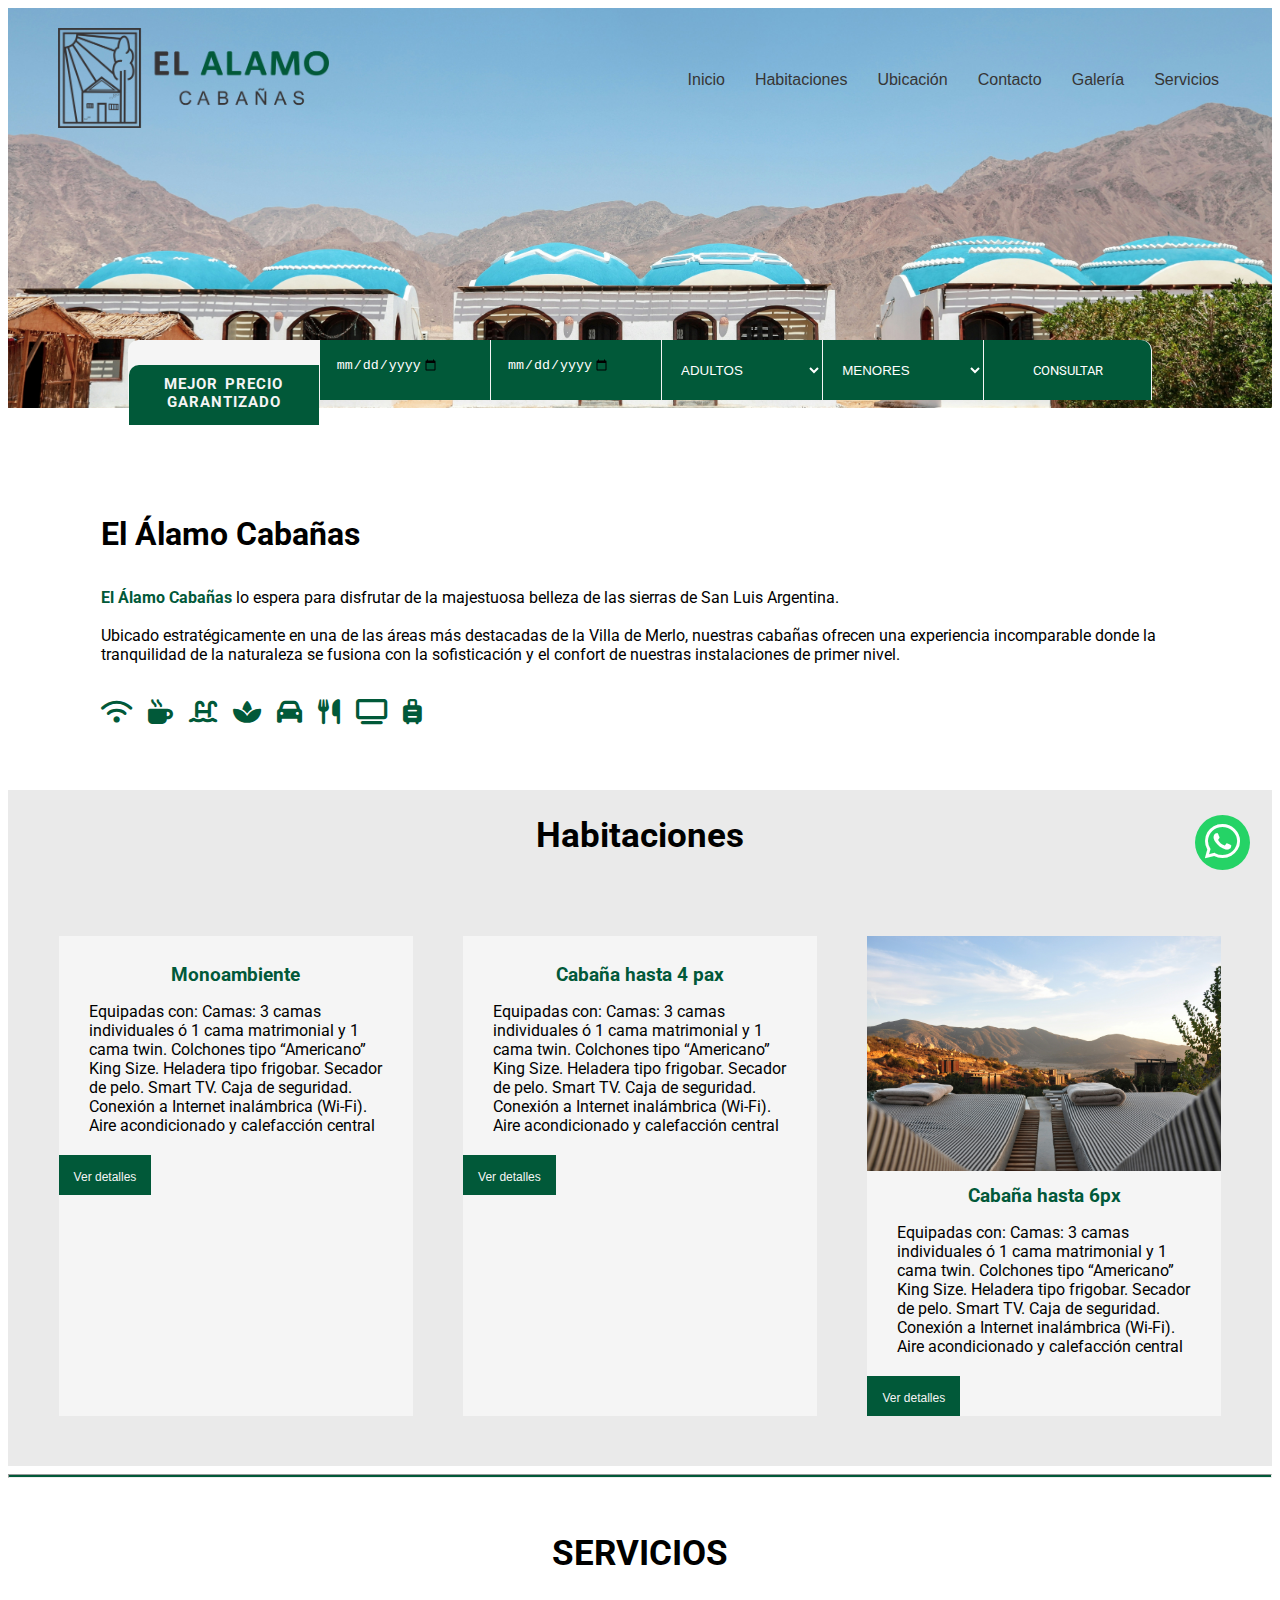
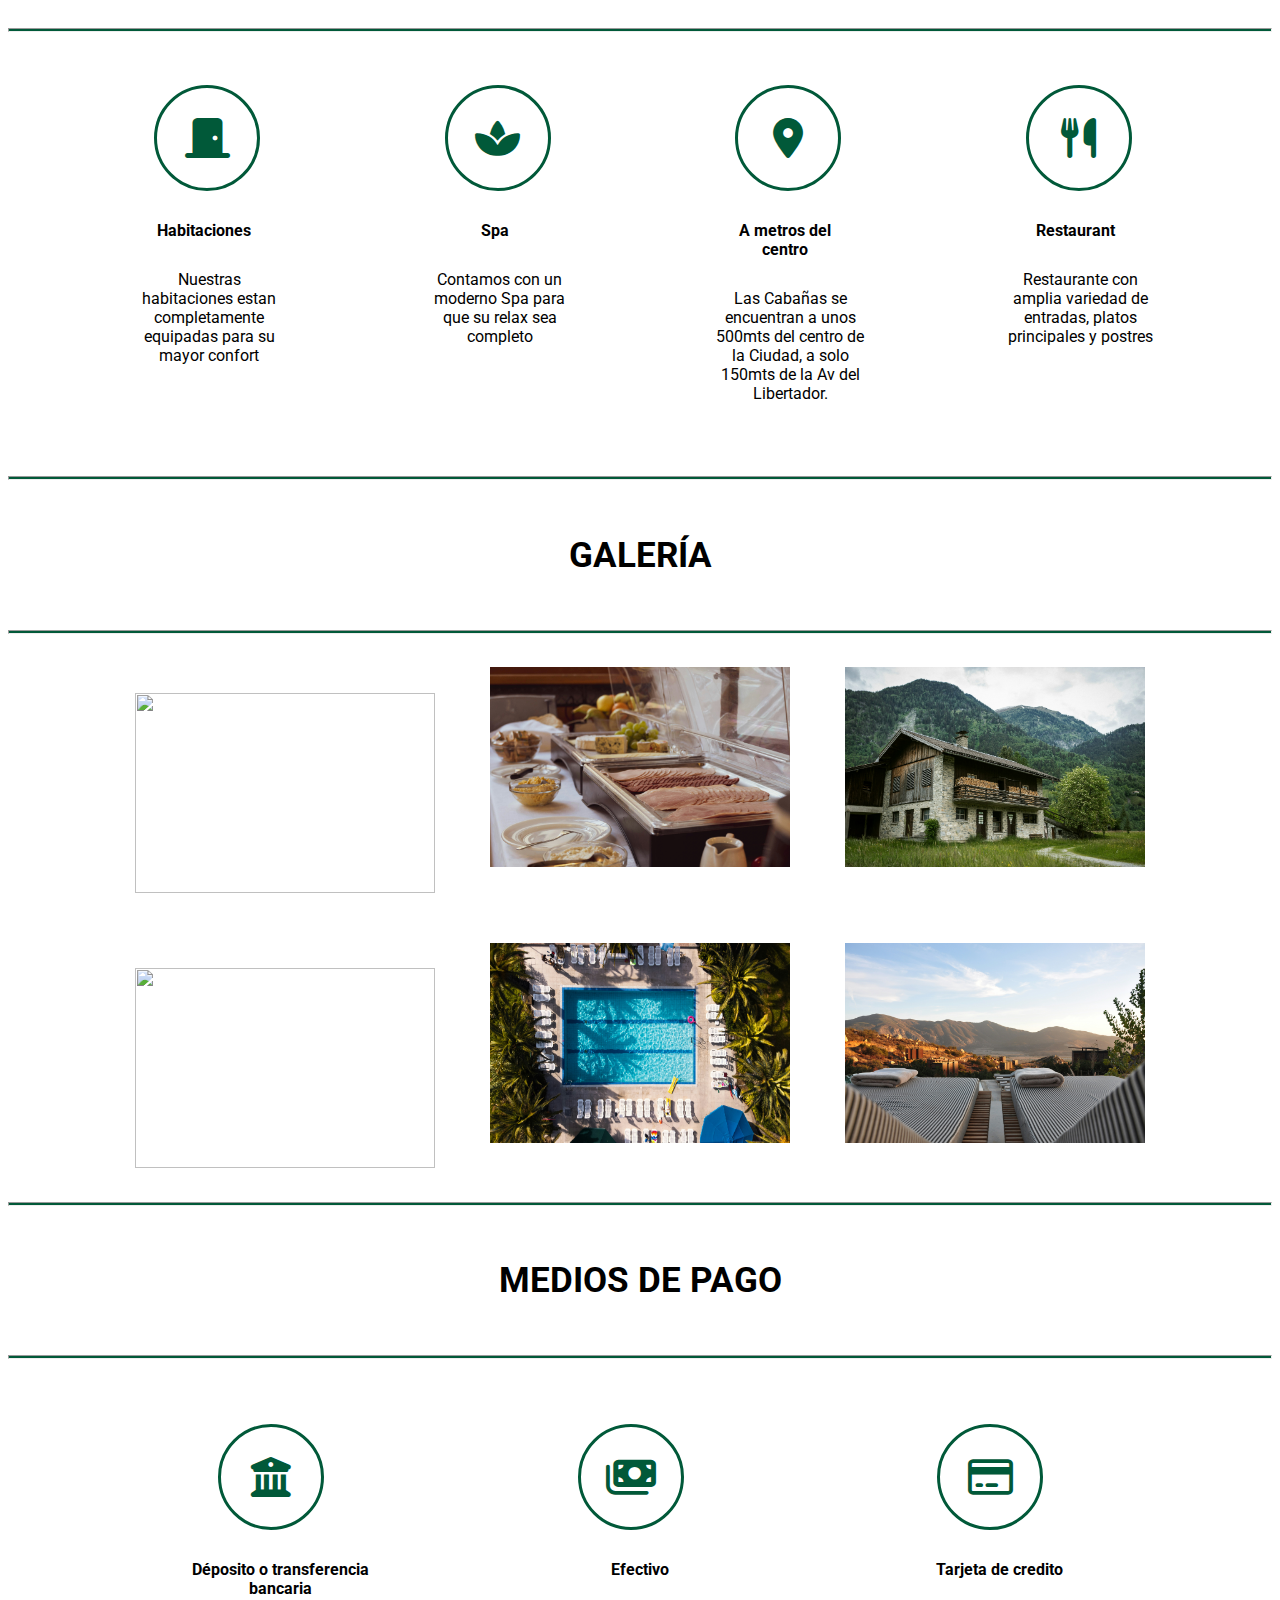
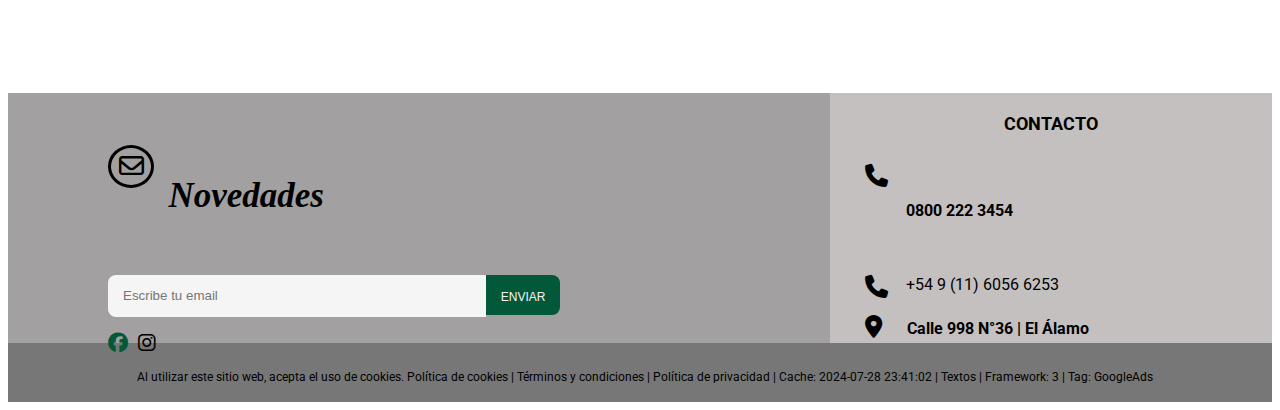
==== index.html @ 7e1deb63 "Update index.html" ====
<!DOCTYPE html>
<html lang="en">

<head>
    <meta charset="UTF-8">
    <meta name="viewport" content="width=device-width, initial-scale=1.0">
    <title>Cabañas El Alamo</title>
    <link rel="preconnect" href="https://fonts.googleapis.com">
    <link rel="preconnect" href="https://fonts.gstatic.com" crossorigin>
    <link
        href="https://fonts.googleapis.com/css2?family=Roboto:ital,wght@0,100;0,300;0,400;0,500;0,700;0,900;1,100;1,300;1,400;1,500;1,700;1,900&display=swap"
        rel="stylesheet">
    <link rel="stylesheet" href="style.css">
    <link rel="stylesheet" href="https://cdnjs.cloudflare.com/ajax/libs/font-awesome/6.6.0/css/all.min.css">
</head>

<body>
    <header>
        <nav>
            <img src="Images/logocabañas.png" alt="logo" class="logo">
            <ul class="menuhorizontal">
                <li><a href="index.html">Inicio</a></li>
                <li>
                    <a href="habitaciones/index3.html">Habitaciones</a>
                    <ul class="room-options">
                        <li class="vertical"><a href="#" title="mono">Monoambiente</a></li>
                        <li class="vertical"><a href="#" title="para4">Cabaña 4 personas</a></li>
                        <li class="vertical"><a href="#" title="para6">Cabaña 6 personas</a></li>
                    </ul>
                </li>
                <li><a href="ubicacion/index4.html">Ubicación</a></li>
                <li class="contact"><a href="contacto/index2.html">Contacto</a></li>
                <li><a href="galeria/index5.html">Galería</a></li>
                <li><a href="#servicios">Servicios</a></li>
            </ul>
        </nav>
        <div id="booking">

            <h5 id="mejor">MEJOR PRECIO<br>GARANTIZADO</h5>
            
            <div class="bookingLlegada">
              <input type="date" value="LLEGADA" title="LLEGADA" min="2024-01-01" max="2025-01-31" class="fechas">
            </div>
            <div class="bookingSalida">
                <input title="SALIDA" type="date" value="SALIDA" min="2024-01-01" max="2025-01-31" class="fechas">
            </div>
            <div class="selector-adultos">
                <select name="adults" title="Adultos" id="Adults" class="AdultsValue">
                    <option value="-1" selected>ADULTOS</option>
                    <option value="1">1 Adulto</option>
                    <option value="2">2 Adultos</option>
                    <option value="3">3 Adultos</option>
                    <option value="4">4 Adultos</option>
                    <option value="5">5 Adultos</option>
                    <option value="6">6 Adultos</option>
                </select>
            </div>
            <div class="selector-menores">
                <select name="children" title="Menores" id="childrens" class="childrensValue">
                    <option value="-1" selected>MENORES</option>
                    <option value="1">1 Menor</option>
                    <option value="2">2 Menores</option>
                    <option value="3">3 Menores</option>
                    <option value="4">4 Menores</option>
                    <option value="5">5 Menores</option>
                    <option value="6">6 Menores</option>
                </select>
            </div>
            <div class="booking-r">
                <button class="consult">CONSULTAR</button>
            </div>
        </div>
    </header>

    <section class="first">
        <div class="carrousel">
            <img class="break" src="Images/desayunopiletahotel.jpg" alt="">
        </div>
        <div class="presentation">
            <h1>El Álamo Cabañas</h1>
            <p class="present">
                <b>El Álamo Cabañas</b> lo espera para disfrutar de la majestuosa belleza de las sierras de San Luis
                Argentina. <br> <br>

                Ubicado estratégicamente en una de las áreas más destacadas de la Villa de Merlo, nuestras cabañas
                ofrecen una
                experiencia incomparable donde la tranquilidad de la naturaleza se fusiona con la sofisticación y el
                confort de nuestras instalaciones de primer nivel.
            </p>
            <div class="icons">
                <i class="fa-solid fa-wifi"></i>
                <i class="fa-solid fa-mug-hot"></i>
                <i class="fa-solid fa-water-ladder"></i>
                <i class="fa-solid fa-spa"></i>
                <i class="fa-solid fa-car"></i>
                <i class="fa-solid fa-utensils"></i>
                <i class="fa-solid fa-tv"></i>
                <i class="fa-solid fa-suitcase-rolling"></i>
            </div>
        </div>
    </section>
    <section class="rooms">
        <h2>Habitaciones</h2>
        <div class="cards">
            <div class="monoambiente">
                <img class="mono" src="Images/bañohotel.jpg" alt="">
                <h3>Monoambiente</h3>
                <p>Equipadas con: Camas: 3 camas individuales ó 1 cama matrimonial y 1 cama twin. Colchones tipo
                    “Americano” King Size. Heladera tipo frigobar. Secador de pelo. Smart TV. Caja de seguridad.
                    Conexión a Internet inalámbrica (Wi-Fi). Aire acondicionado y calefacción central</p>
                <button class="vermas">Ver detalles</button>
            </div>
            <div class="pax4">
                <img class="paxc" src="/Images/camaairelibre.jpg" alt="">
                <h3>Cabaña hasta 4 pax</h3>
                <p>Equipadas con: Camas: 3 camas individuales ó 1 cama matrimonial y 1 cama twin. Colchones tipo
                    “Americano” King Size. Heladera tipo frigobar. Secador de pelo. Smart TV. Caja de seguridad.
                    Conexión a Internet inalámbrica (Wi-Fi). Aire acondicionado y calefacción central</p>
                <button class="vermas">Ver detalles</button>
            </div>
            <div class="pax6">
                <img class="paxs" src="Images/reposerashotel.jpg" alt="">
                <h3>Cabaña hasta 6px</h3>
                <p>Equipadas con: Camas: 3 camas individuales ó 1 cama matrimonial y 1 cama twin. Colchones tipo
                    “Americano” King Size. Heladera tipo frigobar. Secador de pelo. Smart TV. Caja de seguridad.
                    Conexión a Internet inalámbrica (Wi-Fi). Aire acondicionado y calefacción central</p>
                <button class="vermas">Ver detalles</button>
            </div>
        </div>
    </section>
    <section class="service" id="servicios">
        <div class="title_service">
            <hr>
            <h2>SERVICIOS</h2>
            <hr>
        </div>
        <div class="options">
            <div class="serv1">
                <div class="icon">
                    <i class="fa-solid fa-door-closed"></i>
                </div>
                <h4>Habitaciones</h4>
                <p class="service">Nuestras habitaciones estan completamente equipadas para su mayor confort</p>
            </div>
            <div class="serv2">
                <div class="icon">
                    <i class="fa-solid fa-spa"></i>
                </div>
                <h4>Spa</h4>
                <p class="service">Contamos con un moderno Spa para que su relax sea completo</p>
            </div>
            <div class="serv3">
                <div class="icon">
                    <i class="fa-solid fa-location-dot"></i>
                </div>
                <h4>A metros del centro</h4>
                <p class="service">Las Cabañas se encuentran a unos 500mts del centro de la Ciudad, a solo 150mts de la
                    Av del Libertador.</p>
            </div>
            <div class="serv4">
                <div class="icon">
                    <i class="fa-solid fa-utensils"></i>
                </div>
                <h4>Restaurant</h4>
                <p class="service">Restaurante con amplia variedad de entradas, platos principales y postres</p>
            </div>
        </div>
    </section>
    <section class="gallery" id="galería">
        <div class="title_gallery">
            <hr>
            <h2>GALERÍA</h2>
            <hr>
        </div>
        <div class="images">
            <img class="galle" src="Images/bañohotel.jpg" alt="">
            <img class="galle" src="Images/desayunohotel.jpg" alt="">
            <img class="galle" src="Images/fachadacabañas.jpg" alt="">
        </div>
        <div class="images">
            <img class="galle" src="Images/saunahotel.jpg" alt="">
            <img class="galle" src="Images/piletahotel.jpg" alt="">
            <img class="galle" src="Images/reposerashotel.jpg" alt="">
        </div>
    </section>
    <section class="pay">
        <div class="title_gallery">
            <hr>
            <h2>MEDIOS DE PAGO</h2>
            <hr>
        </div>
        <div class="payments">
            <div class="cash">
                <div class="icon">
                    <i class="fa-solid fa-building-columns"></i>
                </div>
                <h4>Déposito o transferencia bancaria</h4>
            </div>
            <div class="debit">
                <div class="icon">
                    <i class="fa-solid fa-money-bills"></i>
                </div>
                <h4>Efectivo</h4>
            </div>
            <div class="bank">
                <div class="icon">
                    <i class="fa-regular fa-credit-card"></i>
                </div>
                <h4>Tarjeta de credito</h4>
            </div>

        </div>
    </section>
    <footer>
        <div class="footer">
            <div class="left">
                <div class="prim">
                   <div class="mailicon">
                     <i class="fa-regular fa-envelope"></i>
                   </div>
                    <h2 class="news"><em>Novedades</em></h2>
                </div>
                <div class="sec">
                    <input type="email" name="email" placeholder="Escribe tu email" class="input" required>
                    <button class="emailbut">ENVIAR</button>
                </div>
                <div class="ter">
                    <div class="social">
                        <a href="https://www.facebook.com/elalamo.merlo/about?locale=es_LA" target="_blank"><i class="fa-brands fa-facebook"></i></a>
                    </div>
                    <div class="insta">
                        <i class="fa-brands fa-instagram"></i>
                    </div>
                </div>
            </div>
            <div class="right">
               <h5 id="contact">CONTACTO</h5>
                <div class="cel">
                    <i class="fa-solid fa-phone"></i>
                    <h6>0800 222 3454</h6>
                </div>
                <div class="cel">
                    <i class="fa-solid fa-phone"></i>
                    <a href="https://wa.link/lxsnlq" target="_blank" class="celu" title="celular">+54 9 (11) 6056 6253</a>
                </div>
                <div class="ubi">
                    <i class="fa-solid fa-location-dot"></i>
                    <a href="https://maps.app.goo.gl/JzWmJuMW5aHuZqoAA" class="ubicacion" target="_blank"><b id="ubidireccion">Calle 998 N°36 | El Álamo</b></a>
                </div>
            </div>
        </div>
        <div class="footerlinks">
            <p class="foott">Al utilizar este sitio web, acepta el uso de cookies. Política de cookies | Términos y condiciones |
                Política de privacidad | Cache: 2024-07-28 23:41:02 | Textos | Framework: 3 | Tag: GoogleAds</p>
        </div>
    </footer>
    <a href="https://wa.link/lxsnlq" class="btn-wsp" target="_blank">
        <i class="fa-brands fa-whatsapp"></i>
    </a>
</body>

</html>
---- style.css ----
<<<<<<< HEAD
*{
    margin: 0;
    padding: 0; 
}
header{
    background-image: url(/Images/cabañasapart.jpg);
    background-size: cover;
    background-position: 100%;
    background-repeat: no-repeat;
    height: 400px;
}
.menuhorizontal{
    display: flex;
    list-style: none;
    margin-top: -6%;
    justify-content: right;
    margin-right: 3%;
    font-family: Arial, Helvetica, sans-serif;
}
.menuhorizontal > li > a {
    display: block;
    padding: 15px 15px;
    color: rgb(54, 53, 53);
    text-decoration: none;
}
.room-options {
     position: absolute;
     display: none;
     list-style: none;
     width: 160px;
     padding: 5px;
     background-color: rgb(119, 119, 119, .5);
}
.menuhorizontal li:hover .room-options{
    display: block;
}
.vertical{
    margin: 5px;
}
.vertical:hover{
    background-color: rgba(1, 89, 57, 0.5);
}
.logo{
    height: 100px;
    margin-left: 50px;
    margin-top: 20px;
}
#booking{
    justify-content: space-around;
    border-radius: 10px 10px 0 0;
    display: flex;
    height: 60px;
    position: absolute;
    top: 340px;
    width: 80%;
    left: 10%;
    background-color: whitesmoke;
}
.selector-adultos{
    background-color: burlywood;
    width: 160px;
}
.AdultsValue{
    width: 160px;
    height: 60px;
    border-style: none;
    padding: 15px;
    color: white;
    background-color: rgba(1, 89, 57, 1);
}
.childrensValue{
    width: 160px;
    height: 60px;
    border-style: none;
    padding: 15px;
    color: white;
    background-color: rgba(1, 89, 57, 1);
}
.selector-menores{
    background-color: lightblue;
    width: 160px;
}
.bookingSalida{
    width: 140px;
    height: 30px;
    border-style: none;
    padding: 15px;
    color: white;
    background-color: rgba(1, 89, 57, 1);
}
.bookingLlegada{
    background-color: aquamarine;
    width: 140px;
    height: 30px;
    border-style: none;
    padding: 15px;
    color: white;
    background-color: rgba(1, 89, 57, 1);
}
.fechas{
    color: white;
}

#mejor{
    font-family: "Roboto", sans-serif;
    color: whitesmoke;
    background-color: rgba(1, 89, 57, 1);
    padding: 10px;
    height: 40px;
    width: 170px;
    border-radius: 10px 0 0 0;
    font-weight: bold;
    letter-spacing: 1px;
    word-spacing: 2px;
    text-align: center;
    font-size: 15px;
}
a{
    text-decoration: none;
    color: rgb(54, 53, 53)
}

li:hover{
    text-decoration: underline;
}

#contact{
    text-align: center;
    margin-top: 20px;
    font-size: 18px;
}

input{
    outline: none;
    border: 0;
    background-color: rgba(1, 89, 57, 1);
}

.break{
    height: 350px;
}

b{
    color: rgba(1, 89, 57, 1);
}

h1, p, .icons{
    font-family: "Roboto", sans-serif;
    margin-left: 30px;

}

.first{
    display: flex;
    margin: 5%;
}

.presentation{
    margin-top: 2%;
}

.present{
    margin-top: 3%;
    margin-bottom: 3%;
}

.icons{
    color: rgba(1, 89, 57, 1);
    font-size: 25px;
    letter-spacing: 5px;
}

h2{
    text-align: center;
    padding: 2%;
    font-size: 35px;
    font-family:"Roboto", sans-serif;
}

.mono, .paxc, .paxs{
    width: 100%;
}
.cards{
    display: flex;
    justify-content: center;
}
.monoambiente, .pax4, .pax6{
    background-color: whitesmoke;
    margin: 2%;
    margin-bottom: 4%;
    width: 28%;
}
.rooms{
    background-color: #EAEAEA;
}
h3{
    text-align: center;
    color: rgba(1, 89, 57, 1);
    font-family: "Roboto", sans-serif;
    margin: 10px;
}

p{
   margin-right: 20px;
   margin-bottom: 20px;
}
button:hover{
    background-color: rgb(27, 154, 108);
}
.consult{
    background-color: rgba(1, 89, 57, 1);
    position: relative;
    z-index: 1;
    overflow: hidden;
    display: inline-block;
    font-family: "Roboto", sans-serif;
    width: 167px;
    height: 60px;
    border-style: none;
    color: white;
    border-radius: 0 10px 0 0;
}
.consult:hover{
    color: whitesmoke;
}
.consult::after{
    content: "";
    background-color: rgba(1, 89, 57, 1);
    position: absolute;
  z-index: -1;
  padding: 16px 20px;
  display: block;
  left: 0;
  right: 0;
  top: -100%;
  bottom: 100%;
    -webkit-transition: all 0.35s;
    transition: all 0.35s;
}
.consult:hover::after{
    left: 0;
  right: 0;
  top: 0;
  bottom: 0;
    -webkit-transition: all 0.35s;
    transition: all 0.35s;
}
hr{
    height: 2px;
    background-color: rgba(1, 89, 57, 1);
}
.options{
    display: flex;
    justify-content: center;
}
.serv1, .serv2, .serv3, .serv4{
    padding: 20px;
    width: 200px;
    margin: 2%;
}
.icon{
    background-color: white;
    display: flex;
    justify-content: center;
    height: 100px;
    width: 100px;
    border-radius: 50%;
    align-items: center;
    font-size: 40px;
    border-color: rgba(1, 89, 57, 1);
    border-style: solid;
    margin-left: 25%;
    color: rgba(1, 89, 57, 1);

}

h4{
    margin: 30px;
    text-align: center;
    font-family:"Roboto", sans-serif;
}

.service{
    text-align: center;
}

.galle{
    height: 200px;
    margin: 2%;
    width: 300px;

}
.images{
    width: 100%;
    text-align: center ;
}
.payments{
    display: flex;
    justify-content: center;
    margin: 10px;
}

.bank, .debit, .cash{
    padding: 30px;
    width: 250px;
    margin: 2%;
}

.footerlinks{
    background-color: rgb(119, 119, 119);
    padding: 15px;
    text-align: center;
    
}
.footer{
    display: flex;
    background-color: burlywood;
    justify-content: center;
    height: 250px;
}
.left{
    background-color: rgb(162, 160, 160);
    width: 65%;
}
.right{
    background-color: rgb(197, 192, 192);
    width: 35%;    
    font-family:"Roboto", sans-serif;
}
.cel, .ubi {
    display: flex;
    font-size: 23px;
    margin-top: 17px;
    margin-left: 35px;
}
.cont{
    font-size: 18px;
}
.celu, h6{
    margin-left: 4.5%;
    font-size: 16px;
    color: black;
}
.foott{
    margin-bottom: 3px;
    font-size: 12px;
}
.news{
    font-size: 35px;
    font-family: 'Times New Roman', Times, serif;
}
.prim, .sec, .ter{
    margin-left: 100px;
    display: flex;
    margin-bottom: 15px;
}
.mailicon{
    font-size: 25px;
    border-style: solid;
    border-width: 3px;
    height: 27px;
    width: 30px;
    text-align: center;
    border-radius: 50%;
    padding: 5px;
    margin-top: 12px;
}
.prim{
    margin-top: 40px;
}
.ter{
    font-size: 20px;
}
.insta{
    margin-left: 10px;
}
.input{
    width: 50%;
    height: 40px;
    background-color: whitesmoke;
    padding-left: 15px;
    border-radius: 8px 0 0 8px;
}
.emailbut{
    height: 40px;
    font-size: 12px;
    text-align: center;
    padding: 15px;
    border-radius: 0 8px 8px 0;
    border-style: none;
    color: whitesmoke;
    background-color: rgba(1, 89, 57, 1);
}
.vermas{
    height: 40px;
    font-size: 12px;
    text-align: center;
    padding: 15px;
    border-style: none;
    color: whitesmoke;
    background-color: rgba(1, 89, 57, 1);
}
.fa-facebook{
    color: rgba(1, 89, 57, 1);
}
.ubicacion{
    text-decoration: none;
    font-family:"Roboto", sans-serif;
    font-size: 20px;
    margin-left: 25px;
}
#ubidireccion{
    color: black;
    font-size: 16px;
}
.ubicacion:hover{
    text-decoration: underline;
}
.btn-wsp{
    position: fixed;
    width: 55px;
    height: 55px;
    line-height: 55px;
    bottom: 30px;
    right: 30px;
    background-color: #25D366;
    color: white;
    border-radius: 50%;
    text-align: center;
    font-size: 40px;
}
.btn-wsp:hover{
    text-decoration: none;
    color: #25D366;
    background-color: white;
}

=======
*{
    margin: 0;
    padding: 0; 
}
header{
    background-image: url(/Images/Cabañas_apart.jpg);
    background-size: cover;
    background-position: 100%;
    background-repeat: no-repeat;
    height: 400px;
}
.menuhorizontal{
    display: flex;
    list-style: none;
    margin-top: -6%;
    justify-content: right;
    margin-right: 3%;
    font-family: Arial, Helvetica, sans-serif;
}
.menuhorizontal > li > a {
    display: block;
    padding: 15px 15px;
    color: rgb(54, 53, 53);
    text-decoration: none;
}
.room-options {
     position: absolute;
     display: none;
     list-style: none;
     width: 160px;
     padding: 5px;
     background-color: rgb(119, 119, 119, .5);
}
.menuhorizontal li:hover .room-options{
    display: block;
}
.vertical{
    margin: 5px;
}
.vertical:hover{
    background-color: rgba(1, 89, 57, 0.5);
}
.logo{
    height: 100px;
    margin-left: 50px;
    margin-top: 20px;
}
#booking{
    justify-content: space-around;
    border-radius: 10px 10px 0 0;
    display: flex;
    height: 60px;
    position: absolute;
    top: 340px;
    width: 80%;
    left: 10%;
    background-color: whitesmoke;
}
.selector-adultos{
    background-color: burlywood;
    width: 160px;
}
.AdultsValue{
    width: 160px;
    height: 60px;
    border-style: none;
    padding: 15px;
    color: white;
    background-color: rgba(1, 89, 57, 1);
}
.childrensValue{
    width: 160px;
    height: 60px;
    border-style: none;
    padding: 15px;
    color: white;
    background-color: rgba(1, 89, 57, 1);
}
.selector-menores{
    background-color: lightblue;
    width: 160px;
}
.bookingSalida{
    width: 140px;
    height: 30px;
    border-style: none;
    padding: 15px;
    color: white;
    background-color: rgba(1, 89, 57, 1);
}
.bookingLlegada{
    background-color: aquamarine;
    width: 140px;
    height: 30px;
    border-style: none;
    padding: 15px;
    color: white;
    background-color: rgba(1, 89, 57, 1);
}
.fechas{
    color: white;
}

#mejor{
    font-family: "Roboto", sans-serif;
    color: whitesmoke;
    background-color: rgba(1, 89, 57, 1);
    padding: 10px;
    height: 40px;
    width: 170px;
    border-radius: 10px 0 0 0;
    font-weight: bold;
    letter-spacing: 1px;
    word-spacing: 2px;
    text-align: center;
    font-size: 15px;
}
a{
    text-decoration: none;
    color: rgb(54, 53, 53)
}

li:hover{
    text-decoration: underline;
}

#contact{
    text-align: center;
    margin-top: 20px;
    font-size: 18px;
}

input{
    outline: none;
    border: 0;
    background-color: rgba(1, 89, 57, 1);
}

.break{
    height: 350px;
}

b{
    color: rgba(1, 89, 57, 1);
}

h1, p, .icons{
    font-family: "Roboto", sans-serif;
    margin-left: 30px;

}

.first{
    display: flex;
    margin: 5%;
}

.presentation{
    margin-top: 2%;
}

.present{
    margin-top: 3%;
    margin-bottom: 3%;
}

.icons{
    color: rgba(1, 89, 57, 1);
    font-size: 25px;
    letter-spacing: 5px;
}

h2{
    text-align: center;
    padding: 2%;
    font-size: 35px;
    font-family:"Roboto", sans-serif;
}

.mono, .paxc, .paxs{
    width: 100%;
}
.cards{
    display: flex;
    justify-content: center;
}
.monoambiente, .pax4, .pax6{
    background-color: whitesmoke;
    margin: 2%;
    margin-bottom: 4%;
    width: 28%;
}
.rooms{
    background-color: #EAEAEA;
}
h3{
    text-align: center;
    color: rgba(1, 89, 57, 1);
    font-family: "Roboto", sans-serif;
    margin: 10px;
}

p{
   margin-right: 20px;
   margin-bottom: 20px;
}
button:hover{
    background-color: rgb(27, 154, 108);
}
.consult{
    background-color: rgba(1, 89, 57, 1);
    position: relative;
    z-index: 1;
    overflow: hidden;
    display: inline-block;
    font-family: "Roboto", sans-serif;
    width: 167px;
    height: 60px;
    border-style: none;
    color: white;
    border-radius: 0 10px 0 0;
}
.consult:hover{
    color: whitesmoke;
}
.consult::after{
    content: "";
    background-color: rgba(1, 89, 57, 1);
    position: absolute;
  z-index: -1;
  padding: 16px 20px;
  display: block;
  left: 0;
  right: 0;
  top: -100%;
  bottom: 100%;
    -webkit-transition: all 0.35s;
    transition: all 0.35s;
}
.consult:hover::after{
    left: 0;
  right: 0;
  top: 0;
  bottom: 0;
    -webkit-transition: all 0.35s;
    transition: all 0.35s;
}
hr{
    height: 2px;
    background-color: rgba(1, 89, 57, 1);
}
.options{
    display: flex;
    justify-content: center;
}
.serv1, .serv2, .serv3, .serv4{
    padding: 20px;
    width: 200px;
    margin: 2%;
}
.icon{
    background-color: white;
    display: flex;
    justify-content: center;
    height: 100px;
    width: 100px;
    border-radius: 50%;
    align-items: center;
    font-size: 40px;
    border-color: rgba(1, 89, 57, 1);
    border-style: solid;
    margin-left: 25%;
    color: rgba(1, 89, 57, 1);

}

h4{
    margin: 30px;
    text-align: center;
    font-family:"Roboto", sans-serif;
}

.service{
    text-align: center;
}

.galle{
    height: 200px;
    margin: 2%;
    width: 300px;

}
.images{
    width: 100%;
    text-align: center ;
}
.payments{
    display: flex;
    justify-content: center;
    margin: 10px;
}

.bank, .debit, .cash{
    padding: 30px;
    width: 250px;
    margin: 2%;
}

.footerlinks{
    background-color: rgb(119, 119, 119);
    padding: 15px;
    text-align: center;
    
}
.footer{
    display: flex;
    background-color: burlywood;
    justify-content: center;
    height: 250px;
}
.left{
    background-color: rgb(162, 160, 160);
    width: 65%;
}
.right{
    background-color: rgb(197, 192, 192);
    width: 35%;    
    font-family:"Roboto", sans-serif;
}
.cel, .ubi {
    display: flex;
    font-size: 23px;
    margin-top: 17px;
    margin-left: 35px;
}
.cont{
    font-size: 18px;
}
.celu, h6{
    margin-left: 4.5%;
    font-size: 16px;
    color: black;
}
.foott{
    margin-bottom: 3px;
    font-size: 12px;
}
.news{
    font-size: 35px;
    font-family: 'Times New Roman', Times, serif;
}
.prim, .sec, .ter{
    margin-left: 100px;
    display: flex;
    margin-bottom: 15px;
}
.mailicon{
    font-size: 25px;
    border-style: solid;
    border-width: 3px;
    height: 27px;
    width: 30px;
    text-align: center;
    border-radius: 50%;
    padding: 5px;
    margin-top: 12px;
}
.prim{
    margin-top: 40px;
}
.ter{
    font-size: 20px;
}
.insta{
    margin-left: 10px;
}
.input{
    width: 50%;
    height: 40px;
    background-color: whitesmoke;
    padding-left: 15px;
    border-radius: 8px 0 0 8px;
}
.emailbut{
    height: 40px;
    font-size: 12px;
    text-align: center;
    padding: 15px;
    border-radius: 0 8px 8px 0;
    border-style: none;
    color: whitesmoke;
    background-color: rgba(1, 89, 57, 1);
}
.vermas{
    height: 40px;
    font-size: 12px;
    text-align: center;
    padding: 15px;
    border-style: none;
    color: whitesmoke;
    background-color: rgba(1, 89, 57, 1);
}
.fa-facebook{
    color: rgba(1, 89, 57, 1);
}
.ubicacion{
    text-decoration: none;
    font-family:"Roboto", sans-serif;
    font-size: 20px;
    margin-left: 25px;
}
#ubidireccion{
    color: black;
    font-size: 16px;
}
.ubicacion:hover{
    text-decoration: underline;
}
.btn-wsp{
    position: fixed;
    width: 55px;
    height: 55px;
    line-height: 55px;
    bottom: 30px;
    right: 30px;
    background-color: #25D366;
    color: white;
    border-radius: 50%;
    text-align: center;
    font-size: 40px;
}
.btn-wsp:hover{
    text-decoration: none;
    color: #25D366;
    background-color: white;
}

>>>>>>> 885f5df8db4c9e8fa88ae9219247791167193531
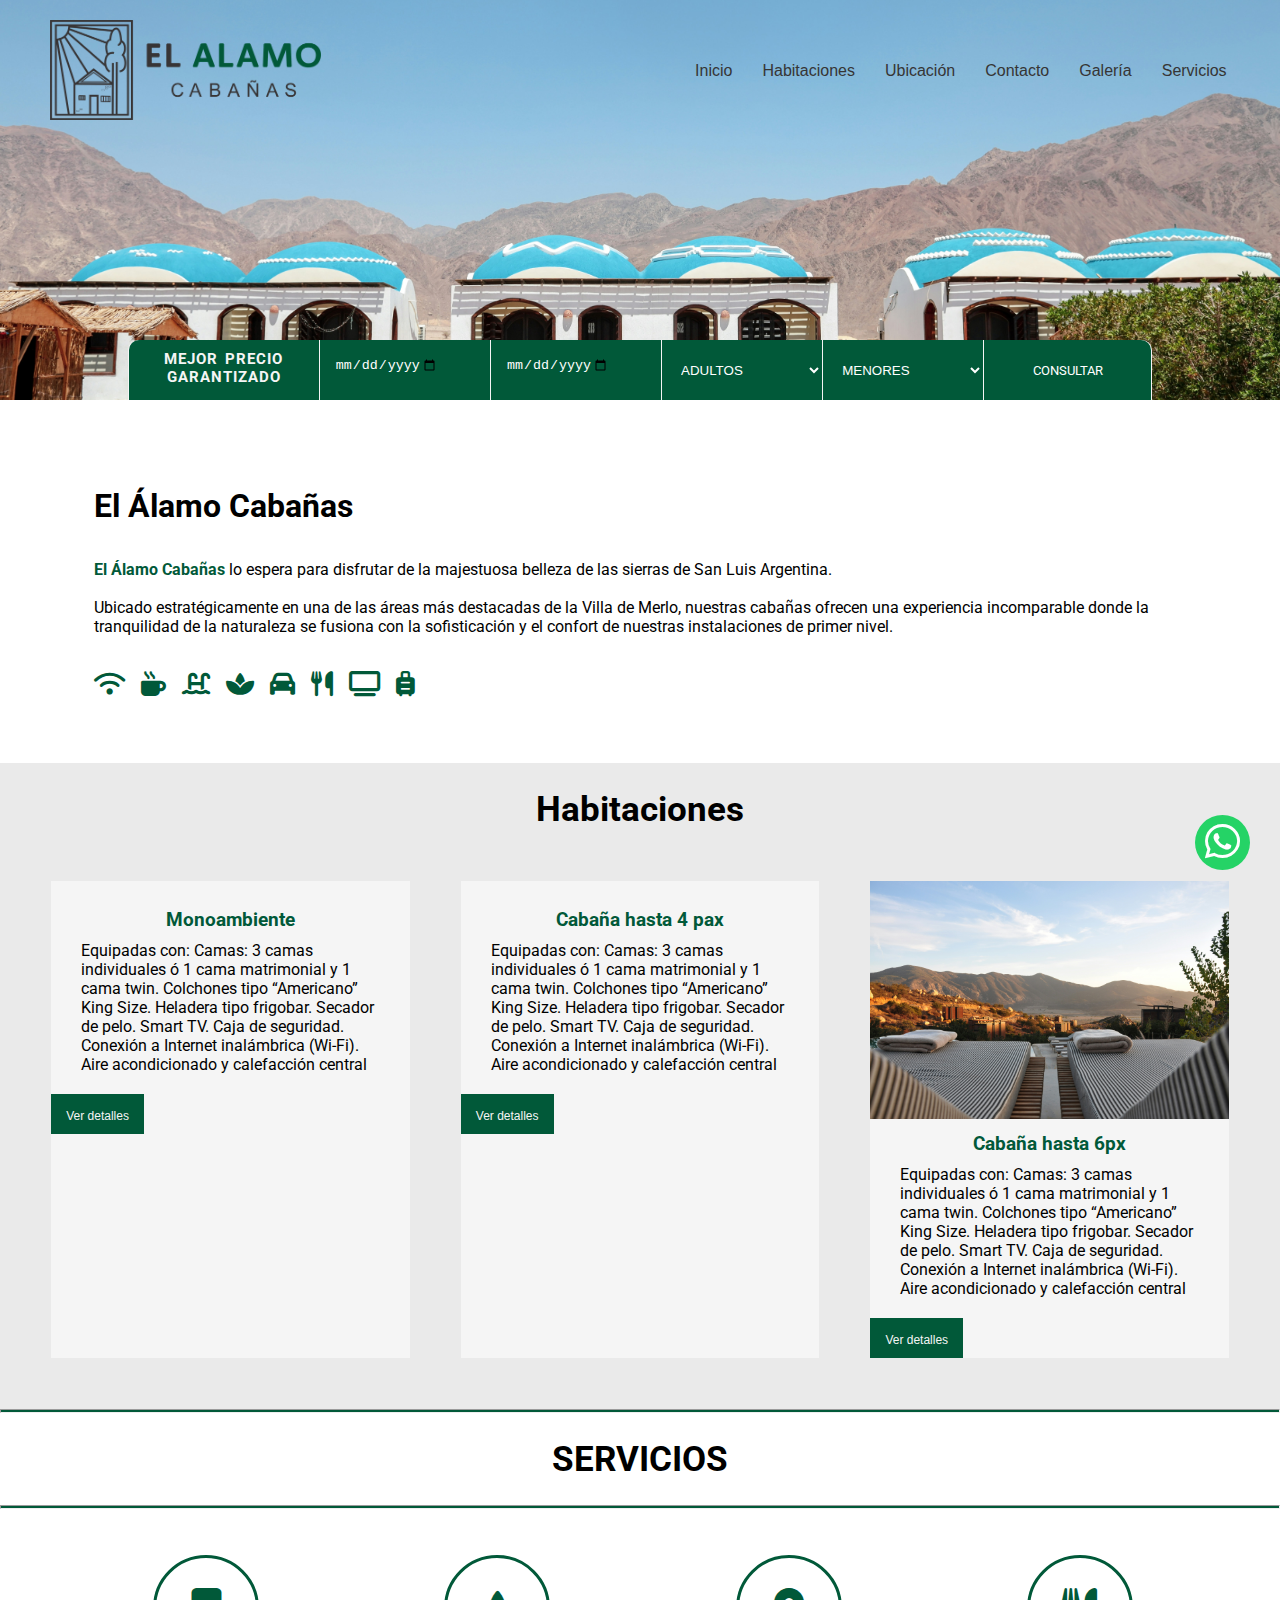
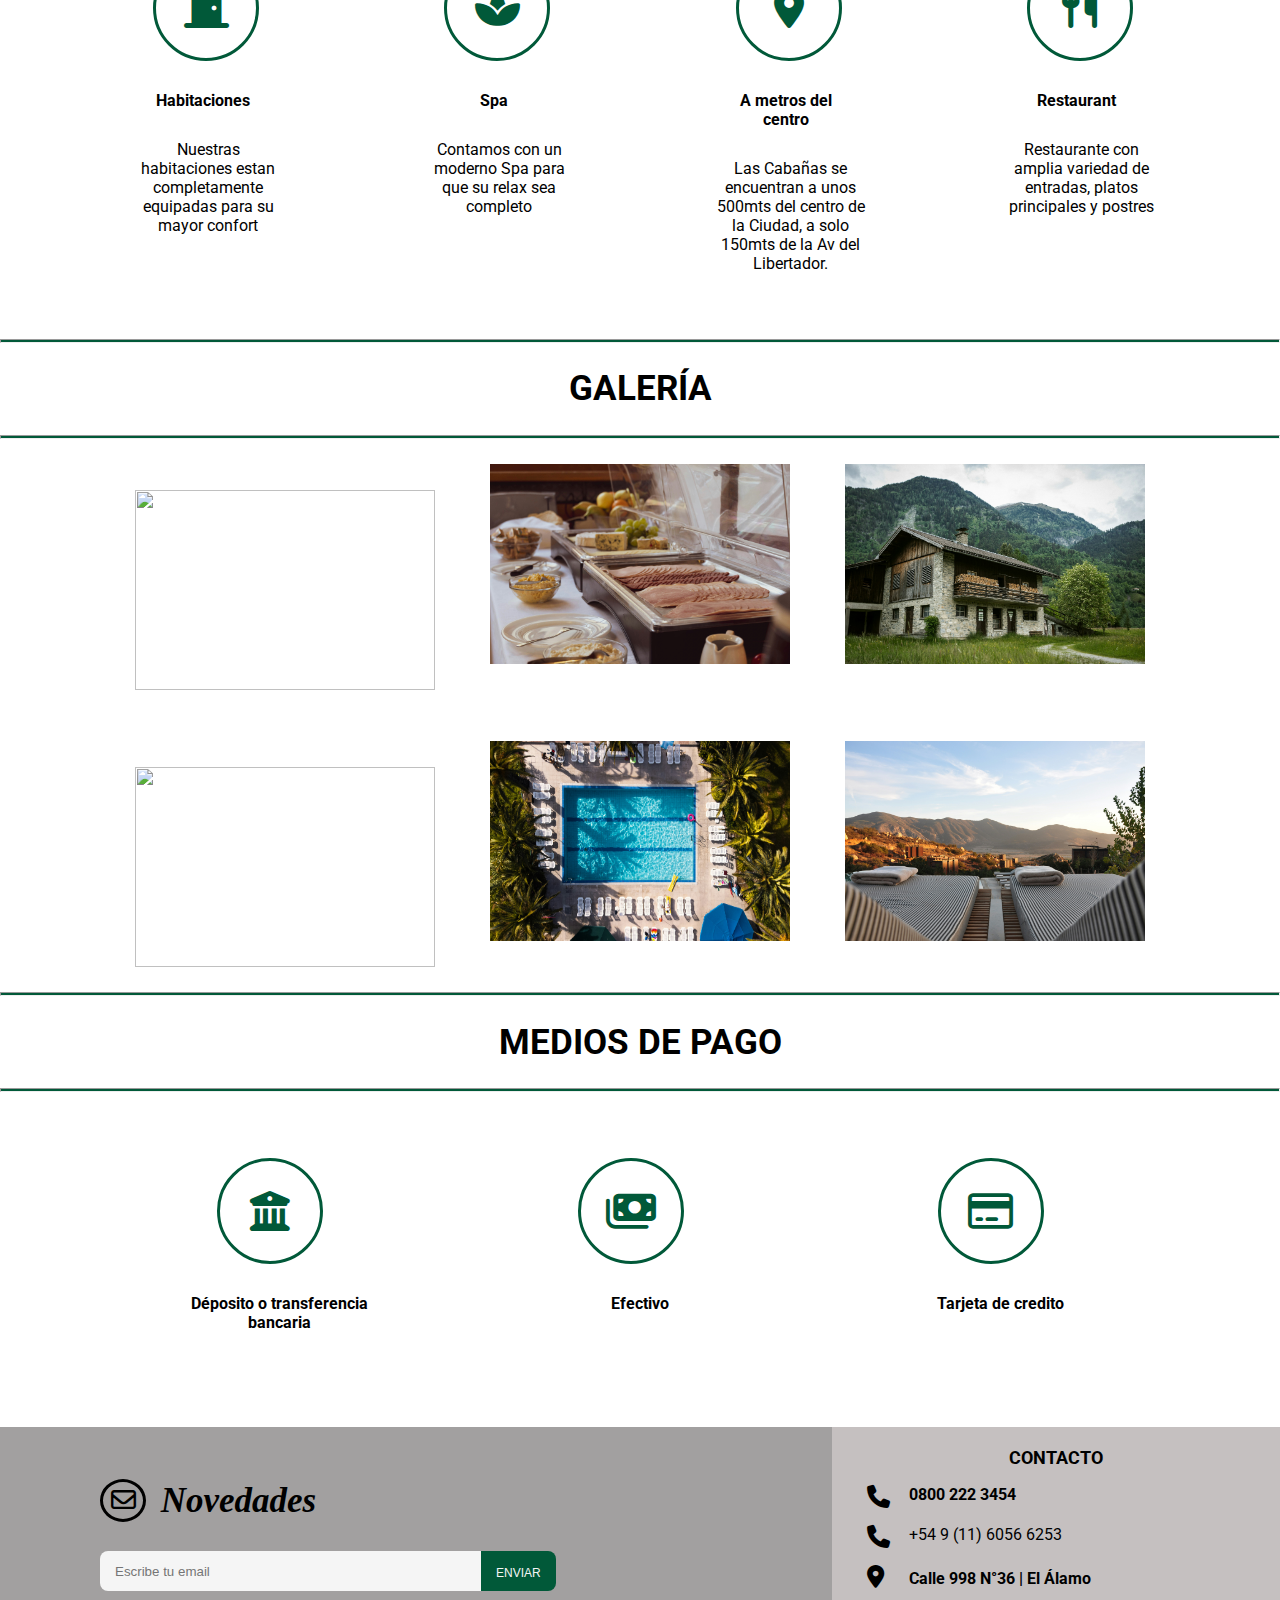
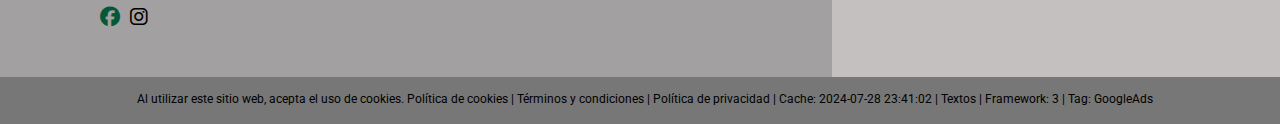
==== commit a5dd2f64: "ultima modificacion" ====
--- a/index.html
+++ b/index.html
@@ -111,7 +111,7 @@
                 <button class="vermas">Ver detalles</button>
             </div>
             <div class="pax4">
-                <img class="paxc" src="/Images/camaairelibre.jpg" alt="">
+                <img class="paxc" src="Images/camaairelibre.jpg" alt="">
                 <h3>Cabaña hasta 4 pax</h3>
                 <p>Equipadas con: Camas: 3 camas individuales ó 1 cama matrimonial y 1 cama twin. Colchones tipo
                     “Americano” King Size. Heladera tipo frigobar. Secador de pelo. Smart TV. Caja de seguridad.
@@ -259,4 +259,4 @@
     </a>
 </body>
 
-</html>
+</html>--- a/style.css
+++ b/style.css
@@ -1,10 +1,9 @@
-<<<<<<< HEAD
 *{
     margin: 0;
     padding: 0; 
 }
 header{
-    background-image: url(/Images/cabañasapart.jpg);
+    background-image: url(Images/cabañasapart.jpg);
     background-size: cover;
     background-position: 100%;
     background-repeat: no-repeat;
@@ -436,442 +435,3 @@
     background-color: white;
 }
 
-=======
-*{
-    margin: 0;
-    padding: 0; 
-}
-header{
-    background-image: url(/Images/Cabañas_apart.jpg);
-    background-size: cover;
-    background-position: 100%;
-    background-repeat: no-repeat;
-    height: 400px;
-}
-.menuhorizontal{
-    display: flex;
-    list-style: none;
-    margin-top: -6%;
-    justify-content: right;
-    margin-right: 3%;
-    font-family: Arial, Helvetica, sans-serif;
-}
-.menuhorizontal > li > a {
-    display: block;
-    padding: 15px 15px;
-    color: rgb(54, 53, 53);
-    text-decoration: none;
-}
-.room-options {
-     position: absolute;
-     display: none;
-     list-style: none;
-     width: 160px;
-     padding: 5px;
-     background-color: rgb(119, 119, 119, .5);
-}
-.menuhorizontal li:hover .room-options{
-    display: block;
-}
-.vertical{
-    margin: 5px;
-}
-.vertical:hover{
-    background-color: rgba(1, 89, 57, 0.5);
-}
-.logo{
-    height: 100px;
-    margin-left: 50px;
-    margin-top: 20px;
-}
-#booking{
-    justify-content: space-around;
-    border-radius: 10px 10px 0 0;
-    display: flex;
-    height: 60px;
-    position: absolute;
-    top: 340px;
-    width: 80%;
-    left: 10%;
-    background-color: whitesmoke;
-}
-.selector-adultos{
-    background-color: burlywood;
-    width: 160px;
-}
-.AdultsValue{
-    width: 160px;
-    height: 60px;
-    border-style: none;
-    padding: 15px;
-    color: white;
-    background-color: rgba(1, 89, 57, 1);
-}
-.childrensValue{
-    width: 160px;
-    height: 60px;
-    border-style: none;
-    padding: 15px;
-    color: white;
-    background-color: rgba(1, 89, 57, 1);
-}
-.selector-menores{
-    background-color: lightblue;
-    width: 160px;
-}
-.bookingSalida{
-    width: 140px;
-    height: 30px;
-    border-style: none;
-    padding: 15px;
-    color: white;
-    background-color: rgba(1, 89, 57, 1);
-}
-.bookingLlegada{
-    background-color: aquamarine;
-    width: 140px;
-    height: 30px;
-    border-style: none;
-    padding: 15px;
-    color: white;
-    background-color: rgba(1, 89, 57, 1);
-}
-.fechas{
-    color: white;
-}
-
-#mejor{
-    font-family: "Roboto", sans-serif;
-    color: whitesmoke;
-    background-color: rgba(1, 89, 57, 1);
-    padding: 10px;
-    height: 40px;
-    width: 170px;
-    border-radius: 10px 0 0 0;
-    font-weight: bold;
-    letter-spacing: 1px;
-    word-spacing: 2px;
-    text-align: center;
-    font-size: 15px;
-}
-a{
-    text-decoration: none;
-    color: rgb(54, 53, 53)
-}
-
-li:hover{
-    text-decoration: underline;
-}
-
-#contact{
-    text-align: center;
-    margin-top: 20px;
-    font-size: 18px;
-}
-
-input{
-    outline: none;
-    border: 0;
-    background-color: rgba(1, 89, 57, 1);
-}
-
-.break{
-    height: 350px;
-}
-
-b{
-    color: rgba(1, 89, 57, 1);
-}
-
-h1, p, .icons{
-    font-family: "Roboto", sans-serif;
-    margin-left: 30px;
-
-}
-
-.first{
-    display: flex;
-    margin: 5%;
-}
-
-.presentation{
-    margin-top: 2%;
-}
-
-.present{
-    margin-top: 3%;
-    margin-bottom: 3%;
-}
-
-.icons{
-    color: rgba(1, 89, 57, 1);
-    font-size: 25px;
-    letter-spacing: 5px;
-}
-
-h2{
-    text-align: center;
-    padding: 2%;
-    font-size: 35px;
-    font-family:"Roboto", sans-serif;
-}
-
-.mono, .paxc, .paxs{
-    width: 100%;
-}
-.cards{
-    display: flex;
-    justify-content: center;
-}
-.monoambiente, .pax4, .pax6{
-    background-color: whitesmoke;
-    margin: 2%;
-    margin-bottom: 4%;
-    width: 28%;
-}
-.rooms{
-    background-color: #EAEAEA;
-}
-h3{
-    text-align: center;
-    color: rgba(1, 89, 57, 1);
-    font-family: "Roboto", sans-serif;
-    margin: 10px;
-}
-
-p{
-   margin-right: 20px;
-   margin-bottom: 20px;
-}
-button:hover{
-    background-color: rgb(27, 154, 108);
-}
-.consult{
-    background-color: rgba(1, 89, 57, 1);
-    position: relative;
-    z-index: 1;
-    overflow: hidden;
-    display: inline-block;
-    font-family: "Roboto", sans-serif;
-    width: 167px;
-    height: 60px;
-    border-style: none;
-    color: white;
-    border-radius: 0 10px 0 0;
-}
-.consult:hover{
-    color: whitesmoke;
-}
-.consult::after{
-    content: "";
-    background-color: rgba(1, 89, 57, 1);
-    position: absolute;
-  z-index: -1;
-  padding: 16px 20px;
-  display: block;
-  left: 0;
-  right: 0;
-  top: -100%;
-  bottom: 100%;
-    -webkit-transition: all 0.35s;
-    transition: all 0.35s;
-}
-.consult:hover::after{
-    left: 0;
-  right: 0;
-  top: 0;
-  bottom: 0;
-    -webkit-transition: all 0.35s;
-    transition: all 0.35s;
-}
-hr{
-    height: 2px;
-    background-color: rgba(1, 89, 57, 1);
-}
-.options{
-    display: flex;
-    justify-content: center;
-}
-.serv1, .serv2, .serv3, .serv4{
-    padding: 20px;
-    width: 200px;
-    margin: 2%;
-}
-.icon{
-    background-color: white;
-    display: flex;
-    justify-content: center;
-    height: 100px;
-    width: 100px;
-    border-radius: 50%;
-    align-items: center;
-    font-size: 40px;
-    border-color: rgba(1, 89, 57, 1);
-    border-style: solid;
-    margin-left: 25%;
-    color: rgba(1, 89, 57, 1);
-
-}
-
-h4{
-    margin: 30px;
-    text-align: center;
-    font-family:"Roboto", sans-serif;
-}
-
-.service{
-    text-align: center;
-}
-
-.galle{
-    height: 200px;
-    margin: 2%;
-    width: 300px;
-
-}
-.images{
-    width: 100%;
-    text-align: center ;
-}
-.payments{
-    display: flex;
-    justify-content: center;
-    margin: 10px;
-}
-
-.bank, .debit, .cash{
-    padding: 30px;
-    width: 250px;
-    margin: 2%;
-}
-
-.footerlinks{
-    background-color: rgb(119, 119, 119);
-    padding: 15px;
-    text-align: center;
-    
-}
-.footer{
-    display: flex;
-    background-color: burlywood;
-    justify-content: center;
-    height: 250px;
-}
-.left{
-    background-color: rgb(162, 160, 160);
-    width: 65%;
-}
-.right{
-    background-color: rgb(197, 192, 192);
-    width: 35%;    
-    font-family:"Roboto", sans-serif;
-}
-.cel, .ubi {
-    display: flex;
-    font-size: 23px;
-    margin-top: 17px;
-    margin-left: 35px;
-}
-.cont{
-    font-size: 18px;
-}
-.celu, h6{
-    margin-left: 4.5%;
-    font-size: 16px;
-    color: black;
-}
-.foott{
-    margin-bottom: 3px;
-    font-size: 12px;
-}
-.news{
-    font-size: 35px;
-    font-family: 'Times New Roman', Times, serif;
-}
-.prim, .sec, .ter{
-    margin-left: 100px;
-    display: flex;
-    margin-bottom: 15px;
-}
-.mailicon{
-    font-size: 25px;
-    border-style: solid;
-    border-width: 3px;
-    height: 27px;
-    width: 30px;
-    text-align: center;
-    border-radius: 50%;
-    padding: 5px;
-    margin-top: 12px;
-}
-.prim{
-    margin-top: 40px;
-}
-.ter{
-    font-size: 20px;
-}
-.insta{
-    margin-left: 10px;
-}
-.input{
-    width: 50%;
-    height: 40px;
-    background-color: whitesmoke;
-    padding-left: 15px;
-    border-radius: 8px 0 0 8px;
-}
-.emailbut{
-    height: 40px;
-    font-size: 12px;
-    text-align: center;
-    padding: 15px;
-    border-radius: 0 8px 8px 0;
-    border-style: none;
-    color: whitesmoke;
-    background-color: rgba(1, 89, 57, 1);
-}
-.vermas{
-    height: 40px;
-    font-size: 12px;
-    text-align: center;
-    padding: 15px;
-    border-style: none;
-    color: whitesmoke;
-    background-color: rgba(1, 89, 57, 1);
-}
-.fa-facebook{
-    color: rgba(1, 89, 57, 1);
-}
-.ubicacion{
-    text-decoration: none;
-    font-family:"Roboto", sans-serif;
-    font-size: 20px;
-    margin-left: 25px;
-}
-#ubidireccion{
-    color: black;
-    font-size: 16px;
-}
-.ubicacion:hover{
-    text-decoration: underline;
-}
-.btn-wsp{
-    position: fixed;
-    width: 55px;
-    height: 55px;
-    line-height: 55px;
-    bottom: 30px;
-    right: 30px;
-    background-color: #25D366;
-    color: white;
-    border-radius: 50%;
-    text-align: center;
-    font-size: 40px;
-}
-.btn-wsp:hover{
-    text-decoration: none;
-    color: #25D366;
-    background-color: white;
-}
-
->>>>>>> 885f5df8db4c9e8fa88ae9219247791167193531
